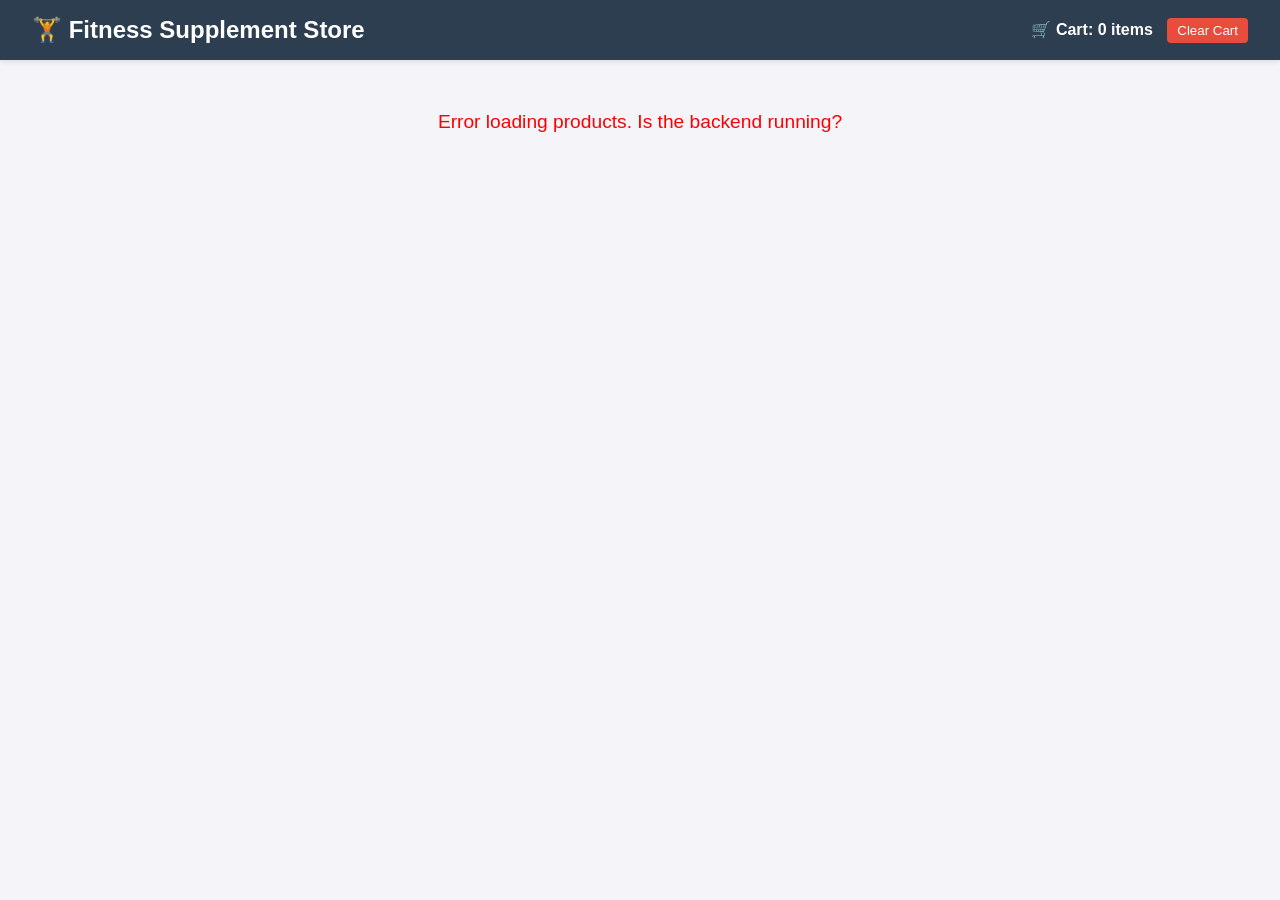
==== fitness-store/frontend/index.html @ c4d63a13 "first commit" ====
<!DOCTYPE html>
<html lang="en">
<head>
    <meta charset="UTF-8">
    <meta name="viewport" content="width=device-width, initial-scale=1.0">
    <title>Fitness Supplement Store</title>
    <link rel="stylesheet" href="style.css">
</head>
<body>

    <header>
        <h1>🏋️ Fitness Supplement Store</h1>
        <div class="cart-container">
            🛒 Cart: <span id="cart-count">0</span> items
            <button onclick="clearCart()">Clear Cart</button>
        </div>
    </header>

    <main id="products-container">
        <!-- Products will be loaded here -->
        <p class="loading">Loading products...</p>
    </main>

    <script src="script.js"></script>
</body>
</html>
---- fitness-store/frontend/style.css ----
body {
    font-family: 'Segoe UI', Tahoma, Geneva, Verdana, sans-serif;
    margin: 0;
    padding: 0;
    background-color: #f4f4f9;
    color: #333;
}

header {
    background-color: #2c3e50;
    color: white;
    padding: 1rem 2rem;
    display: flex;
    justify-content: space-between;
    align-items: center;
    box-shadow: 0 2px 5px rgba(0,0,0,0.1);
}

header h1 {
    margin: 0;
    font-size: 1.5rem;
}

.cart-container {
    font-weight: bold;
}

.cart-container button {
    background-color: #e74c3c;
    color: white;
    border: none;
    padding: 5px 10px;
    border-radius: 4px;
    cursor: pointer;
    margin-left: 10px;
}

main {
    padding: 2rem;
    display: grid;
    grid-template-columns: repeat(auto-fill, minmax(280px, 1fr));
    gap: 2rem;
    max-width: 1200px;
    margin: 0 auto;
}

.product-card {
    background: white;
    border-radius: 8px;
    box-shadow: 0 2px 5px rgba(0,0,0,0.05);
    overflow: hidden;
    transition: transform 0.2s;
    display: flex;
    flex-direction: column;
}

.product-card:hover {
    transform: translateY(-5px);
    box-shadow: 0 5px 15px rgba(0,0,0,0.1);
}

.product-image {
    width: 100%;
    height: 200px;
    object-fit: contain;
    background-color: #fff;
    padding: 10px;
    box-sizing: border-box;
}

.product-info {
    padding: 1rem;
    flex-grow: 1;
    display: flex;
    flex-direction: column;
}

.product-brand {
    color: #7f8c8d;
    font-size: 0.85rem;
    text-transform: uppercase;
    letter-spacing: 0.5px;
    margin-bottom: 5px;
}

.product-name {
    margin: 0 0 10px 0;
    font-size: 1.1rem;
    font-weight: 600;
}

.product-price {
    font-size: 1.2rem;
    color: #27ae60;
    font-weight: bold;
    margin-bottom: 10px;
}

.product-stock {
    font-size: 0.9rem;
    color: #7f8c8d;
    margin-bottom: 15px;
}

.add-to-cart-btn {
    margin-top: auto; /* Push to bottom */
    background-color: #3498db;
    color: white;
    border: none;
    padding: 10px;
    width: 100%;
    border-radius: 4px;
    cursor: pointer;
    font-size: 1rem;
    transition: background-color 0.2s;
}

.add-to-cart-btn:hover {
    background-color: #2980b9;
}

.loading {
    grid-column: 1 / -1;
    text-align: center;
    font-size: 1.2rem;
    color: #7f8c8d;
}
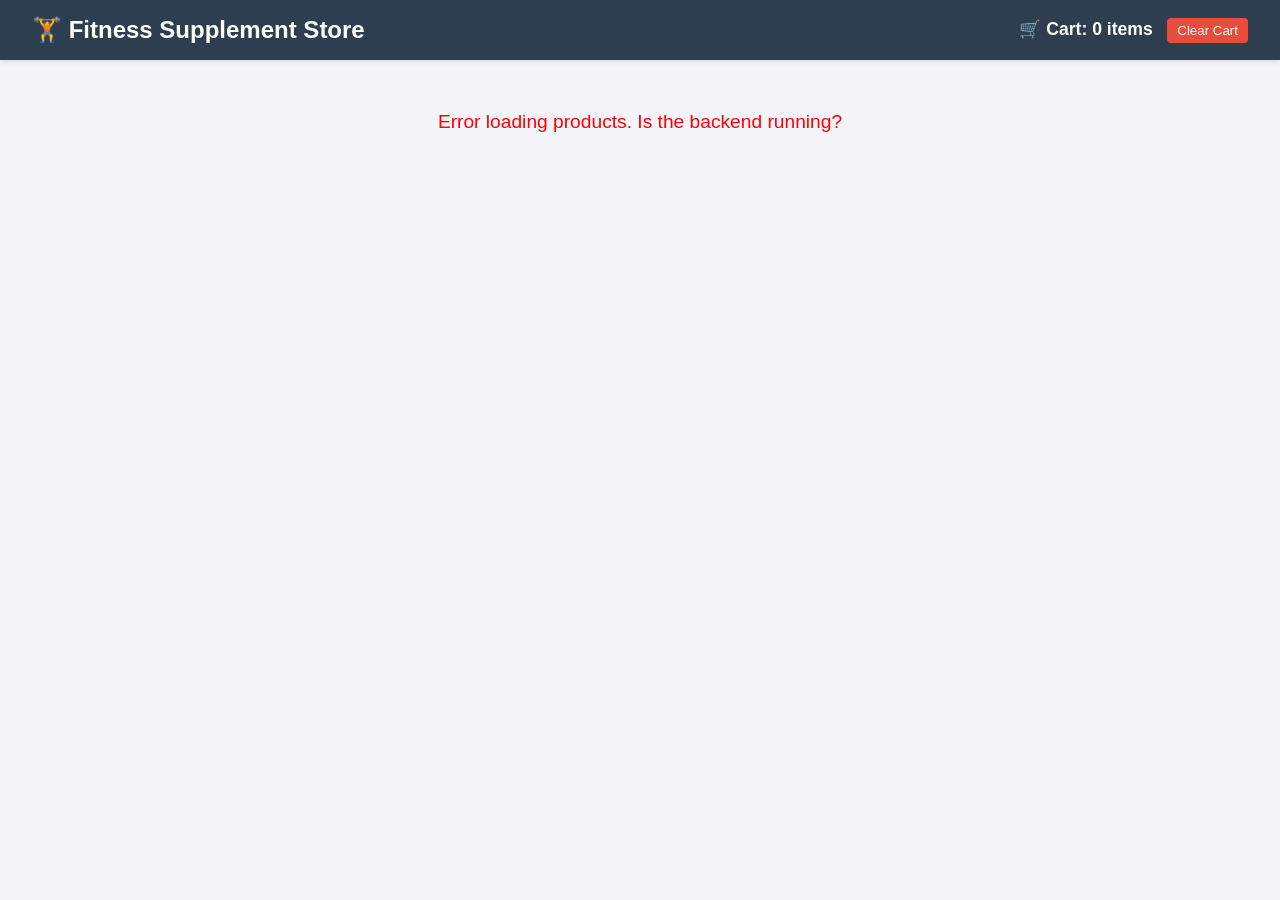
==== commit 293e4f54: "feat: Initialize fitness store application with frontend assets, product images, and database setup." ====
--- a/fitness-store/frontend/index.html
+++ b/fitness-store/frontend/index.html
@@ -11,7 +11,7 @@
     <header>
         <h1>🏋️ Fitness Supplement Store</h1>
         <div class="cart-container">
-            🛒 Cart: <span id="cart-count">0</span> items
+            <span class="cart-toggle" onclick="toggleCart()">🛒 Cart: <span id="cart-count">0</span> items</span>
             <button onclick="clearCart()">Clear Cart</button>
         </div>
     </header>
@@ -20,6 +20,20 @@
         <!-- Products will be loaded here -->
         <p class="loading">Loading products...</p>
     </main>
+    <!-- Cart Sidebar / Modal -->
+    <div id="cart-modal" class="cart-modal">
+        <div class="cart-content">
+            <span class="close-cart" onclick="toggleCart()">&times;</span>
+            <h2>Your Shopping Cart</h2>
+            <div id="cart-items-container">
+                <!-- Cart items will be dynamically injected here -->
+            </div>
+            <div class="cart-summary">
+                <h3>Total: <span id="cart-total">$0.00</span></h3>
+                <button class="checkout-btn" onclick="alert('Proceeding to checkout...')">Checkout</button>
+            </div>
+        </div>
+    </div>
 
     <script src="script.js"></script>
 </body>
--- a/fitness-store/frontend/style.css
+++ b/fitness-store/frontend/style.css
@@ -125,3 +125,122 @@
     font-size: 1.2rem;
     color: #7f8c8d;
 }
+
+.cart-toggle {
+    cursor: pointer;
+    font-size: 1.1rem;
+}
+
+.cart-toggle:hover {
+    color: #e74c3c;
+}
+
+/* Cart Modal */
+.cart-modal {
+    display: none; 
+    position: fixed; 
+    z-index: 1000; 
+    left: 0;
+    top: 0;
+    width: 100%; 
+    height: 100%; 
+    background-color: rgba(0,0,0,0.5); 
+}
+
+.cart-content {
+    background-color: #fefefe;
+    margin: 5% auto; 
+    padding: 20px;
+    border: 1px solid #888;
+    width: 80%; 
+    max-width: 600px;
+    border-radius: 8px;
+    position: relative;
+    max-height: 80vh;
+    display: flex;
+    flex-direction: column;
+}
+
+.close-cart {
+    color: #aaa;
+    float: right;
+    font-size: 28px;
+    font-weight: bold;
+    cursor: pointer;
+    text-align: right;
+}
+
+.close-cart:hover,
+.close-cart:focus {
+    color: black;
+    text-decoration: none;
+    cursor: pointer;
+}
+
+#cart-items-container {
+    overflow-y: auto;
+    flex-grow: 1;
+    margin-bottom: 20px;
+}
+
+.cart-item {
+    display: flex;
+    justify-content: space-between;
+    align-items: center;
+    border-bottom: 1px solid #ddd;
+    padding: 10px 0;
+}
+
+.cart-item-details {
+    flex-grow: 1;
+    padding: 0 15px;
+}
+
+.cart-item-title {
+    font-weight: bold;
+    margin-bottom: 5px;
+}
+
+.cart-item-quantity {
+    display: flex;
+    align-items: center;
+    gap: 10px;
+}
+
+.quantity-btn {
+    background-color: #e0e0e0;
+    border: none;
+    padding: 5px 10px;
+    cursor: pointer;
+    border-radius: 4px;
+}
+
+.cart-item-remove {
+    background-color: #e74c3c;
+    color: white;
+    border: none;
+    padding: 5px 10px;
+    cursor: pointer;
+    border-radius: 4px;
+}
+
+.cart-summary {
+    border-top: 2px solid #ddd;
+    padding-top: 15px;
+    text-align: right;
+}
+
+.checkout-btn {
+    background-color: #27ae60;
+    color: white;
+    border: none;
+    padding: 10px 20px;
+    font-size: 1.1rem;
+    cursor: pointer;
+    border-radius: 4px;
+    margin-top: 10px;
+}
+
+.checkout-btn:hover {
+    background-color: #2ecc71;
+}
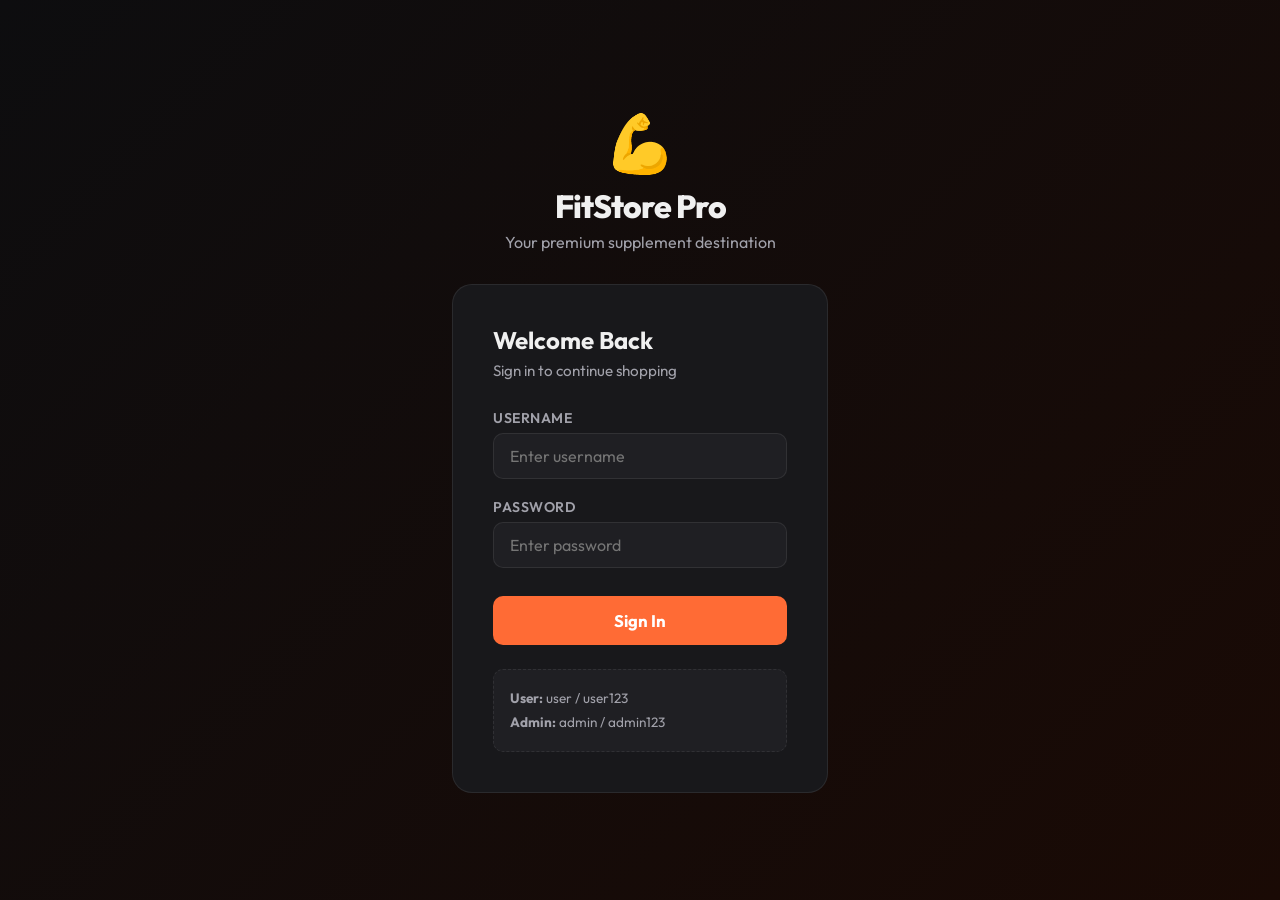
==== commit fe1a480d: "feat: Implement initial frontend for fitness store including user, admin, and authentication pages." ====
--- a/fitness-store/frontend/index.html
+++ b/fitness-store/frontend/index.html
@@ -3,38 +3,102 @@
 <head>
     <meta charset="UTF-8">
     <meta name="viewport" content="width=device-width, initial-scale=1.0">
-    <title>Fitness Supplement Store</title>
+    <title>FitStore Pro – Premium Supplements</title>
+    <meta name="description" content="Shop premium fitness supplements at FitStore Pro. Top brands, best prices.">
+    <link rel="preconnect" href="https://fonts.googleapis.com">
+    <link href="https://fonts.googleapis.com/css2?family=Outfit:wght@300;400;500;600;700;800&display=swap" rel="stylesheet">
     <link rel="stylesheet" href="style.css">
 </head>
 <body>
 
-    <header>
-        <h1>🏋️ Fitness Supplement Store</h1>
-        <div class="cart-container">
-            <span class="cart-toggle" onclick="toggleCart()">🛒 Cart: <span id="cart-count">0</span> items</span>
-            <button onclick="clearCart()">Clear Cart</button>
+    <!-- Navigation Bar -->
+    <nav class="navbar">
+        <div class="nav-brand">
+            <span class="nav-icon">💪</span>
+            <span class="nav-title">FitStore <span class="accent">Pro</span></span>
         </div>
-    </header>
+        <div class="nav-links">
+            <a href="index.html" class="nav-link active">🏠 Home</a>
+            <a href="#products-container" class="nav-link">🧴 Products</a>
+            <span class="nav-user" id="nav-username"></span>
+            <span class="cart-toggle nav-cart" onclick="toggleCart()">
+                🛒 Cart <span id="cart-count" class="cart-badge">0</span>
+            </span>
+            <button class="nav-logout-btn" onclick="logout()">Logout</button>
+        </div>
+    </nav>
 
+    <!-- Hero Section -->
+    <section class="hero">
+        <div class="hero-content">
+            <div class="hero-badge">🏆 Premium Quality Guaranteed</div>
+            <h1 class="hero-title">Fuel Your <span class="accent">Performance</span></h1>
+            <p class="hero-subtitle">Top-rated whey proteins, isolates & plant-based proteins from the world's best brands.</p>
+            <a href="#products-container" class="hero-btn">Shop Now →</a>
+        </div>
+        <div class="hero-graphic">💪</div>
+    </section>
+
+    <!-- Products Grid -->
     <main id="products-container">
-        <!-- Products will be loaded here -->
         <p class="loading">Loading products...</p>
     </main>
-    <!-- Cart Sidebar / Modal -->
+
+    <!-- Cart Modal -->
     <div id="cart-modal" class="cart-modal">
         <div class="cart-content">
             <span class="close-cart" onclick="toggleCart()">&times;</span>
-            <h2>Your Shopping Cart</h2>
-            <div id="cart-items-container">
-                <!-- Cart items will be dynamically injected here -->
-            </div>
+            <h2>🛒 Your Cart</h2>
+            <div id="cart-items-container"></div>
             <div class="cart-summary">
                 <h3>Total: <span id="cart-total">$0.00</span></h3>
                 <button class="checkout-btn" onclick="alert('Proceeding to checkout...')">Checkout</button>
+                <button class="clear-cart-btn" onclick="clearCart()">Clear Cart</button>
             </div>
         </div>
     </div>
 
+    <!-- Footer -->
+    <footer class="site-footer">
+        <div class="footer-inner">
+            <div class="footer-brand">
+                <span class="footer-icon">💪</span>
+                <span class="footer-title">FitStore <span class="accent">Pro</span></span>
+                <p class="footer-tagline">Premium supplements for peak performance.</p>
+            </div>
+            <div class="footer-links">
+                <h4>Quick Links</h4>
+                <ul>
+                    <li><a href="index.html">Home</a></li>
+                    <li><a href="#products-container">Products</a></li>
+                    <li><a href="admin.html">Admin Panel</a></li>
+                </ul>
+            </div>
+            <div class="footer-links">
+                <h4>Categories</h4>
+                <ul>
+                    <li><a href="#">Whey Protein</a></li>
+                    <li><a href="#">Isolates</a></li>
+                    <li><a href="#">Plant-Based</a></li>
+                    <li><a href="#">Supplements</a></li>
+                </ul>
+            </div>
+            <div class="footer-links">
+                <h4>Support</h4>
+                <ul>
+                    <li><a href="#">FAQ</a></li>
+                    <li><a href="#">Shipping Policy</a></li>
+                    <li><a href="#">Returns</a></li>
+                    <li><a href="#">Contact Us</a></li>
+                </ul>
+            </div>
+        </div>
+        <div class="footer-bottom">
+            <p>&copy; 2026 FitStore Pro. All rights reserved.</p>
+            <p class="footer-tech">Powered by Spring Boot &amp; Vanilla JS</p>
+        </div>
+    </footer>
+
     <script src="script.js"></script>
 </body>
 </html>
--- a/fitness-store/frontend/style.css
+++ b/fitness-store/frontend/style.css
@@ -1,246 +1,1097 @@
-body {
-    font-family: 'Segoe UI', Tahoma, Geneva, Verdana, sans-serif;
+/* ===========================
+   GLOBAL & FONTS
+=========================== */
+*,
+*::before,
+*::after {
+    box-sizing: border-box;
     margin: 0;
     padding: 0;
-    background-color: #f4f4f9;
-    color: #333;
-}
-
-header {
-    background-color: #2c3e50;
+}
+
+:root {
+    --bg-dark: #0d0d0f;
+    --bg-card: #18181b;
+    --bg-card2: #1f1f23;
+    --accent: #ff6b35;
+    --accent-light: #ff8c5a;
+    --accent-glow: rgba(255, 107, 53, 0.3);
+    --text-primary: #f0f0f0;
+    --text-secondary: #a1a1aa;
+    --text-muted: #6b6b78;
+    --border: rgba(255, 255, 255, 0.08);
+    --success: #22c55e;
+    --error: #ef4444;
+    --navbar-h: 68px;
+}
+
+body {
+    font-family: 'Outfit', sans-serif;
+    background-color: var(--bg-dark);
+    color: var(--text-primary);
+    min-height: 100vh;
+}
+
+.accent {
+    color: var(--accent);
+}
+
+/* ===========================
+   NAVBAR
+=========================== */
+.navbar {
+    position: sticky;
+    top: 0;
+    z-index: 900;
+    height: var(--navbar-h);
+    display: flex;
+    align-items: center;
+    justify-content: space-between;
+    padding: 0 2.5rem;
+    background: rgba(13, 13, 15, 0.85);
+    backdrop-filter: blur(16px);
+    border-bottom: 1px solid var(--border);
+}
+
+.nav-brand {
+    display: flex;
+    align-items: center;
+    gap: 10px;
+    text-decoration: none;
+}
+
+.nav-icon {
+    font-size: 1.8rem;
+}
+
+.nav-title {
+    font-size: 1.4rem;
+    font-weight: 700;
+    color: var(--text-primary);
+    letter-spacing: -0.5px;
+}
+
+.nav-links {
+    display: flex;
+    align-items: center;
+    gap: 1.2rem;
+}
+
+.nav-link {
+    text-decoration: none;
+    color: var(--text-secondary);
+    font-size: 0.95rem;
+    font-weight: 500;
+    transition: color 0.2s;
+}
+
+.nav-link:hover,
+.nav-link.active {
+    color: var(--text-primary);
+}
+
+.nav-user {
+    font-size: 0.9rem;
+    color: var(--text-secondary);
+    background: var(--bg-card2);
+    padding: 6px 14px;
+    border-radius: 20px;
+    border: 1px solid var(--border);
+}
+
+.nav-cart {
+    cursor: pointer;
+    font-size: 0.95rem;
+    font-weight: 600;
+    color: var(--text-primary);
+    display: flex;
+    align-items: center;
+    gap: 8px;
+    background: var(--bg-card2);
+    padding: 6px 16px;
+    border-radius: 20px;
+    border: 1px solid var(--border);
+    transition: border-color 0.2s;
+}
+
+.nav-cart:hover {
+    border-color: var(--accent);
+}
+
+.cart-badge {
+    background: var(--accent);
     color: white;
-    padding: 1rem 2rem;
-    display: flex;
+    border-radius: 10px;
+    padding: 1px 8px;
+    font-size: 0.8rem;
+    font-weight: 700;
+    min-width: 22px;
+    text-align: center;
+}
+
+.nav-logout-btn {
+    background: transparent;
+    color: var(--error);
+    border: 1px solid var(--error);
+    padding: 6px 16px;
+    border-radius: 20px;
+    cursor: pointer;
+    font-size: 0.9rem;
+    font-family: 'Outfit', sans-serif;
+    font-weight: 500;
+    transition: background 0.2s, color 0.2s;
+}
+
+.nav-logout-btn:hover {
+    background: var(--error);
+    color: white;
+}
+
+/* ===========================
+   HERO SECTION
+=========================== */
+.hero {
+    display: flex;
+    align-items: center;
     justify-content: space-between;
-    align-items: center;
-    box-shadow: 0 2px 5px rgba(0,0,0,0.1);
-}
-
-header h1 {
-    margin: 0;
-    font-size: 1.5rem;
-}
-
-.cart-container {
-    font-weight: bold;
-}
-
-.cart-container button {
-    background-color: #e74c3c;
+    padding: 5rem 4rem 4rem;
+    background: linear-gradient(135deg, #0d0d0f 0%, #1a0a05 50%, #0d0d0f 100%);
+    border-bottom: 1px solid var(--border);
+    overflow: hidden;
+    position: relative;
+}
+
+.hero::before {
+    content: '';
+    position: absolute;
+    top: -50%;
+    left: -10%;
+    width: 600px;
+    height: 600px;
+    background: radial-gradient(circle, var(--accent-glow) 0%, transparent 70%);
+    pointer-events: none;
+}
+
+.hero-content {
+    max-width: 600px;
+    position: relative;
+}
+
+.hero-badge {
+    display: inline-block;
+    background: var(--accent-glow);
+    color: var(--accent);
+    border: 1px solid var(--accent);
+    border-radius: 20px;
+    font-size: 0.85rem;
+    font-weight: 600;
+    padding: 6px 16px;
+    margin-bottom: 1.5rem;
+    letter-spacing: 0.5px;
+}
+
+.hero-title {
+    font-size: 3.8rem;
+    font-weight: 800;
+    line-height: 1.1;
+    margin-bottom: 1.2rem;
+    letter-spacing: -1.5px;
+}
+
+.hero-subtitle {
+    font-size: 1.15rem;
+    color: var(--text-secondary);
+    line-height: 1.7;
+    margin-bottom: 2rem;
+    max-width: 480px;
+}
+
+.hero-btn {
+    display: inline-block;
+    background: var(--accent);
+    color: white;
+    text-decoration: none;
+    padding: 14px 32px;
+    border-radius: 30px;
+    font-size: 1rem;
+    font-weight: 700;
+    transition: background 0.2s, transform 0.2s, box-shadow 0.2s;
+    box-shadow: 0 4px 20px var(--accent-glow);
+}
+
+.hero-btn:hover {
+    background: var(--accent-light);
+    transform: translateY(-2px);
+    box-shadow: 0 8px 30px var(--accent-glow);
+}
+
+.hero-graphic {
+    font-size: 9rem;
+    opacity: 0.6;
+    filter: drop-shadow(0 0 60px var(--accent-glow));
+    animation: float 4s ease-in-out infinite;
+}
+
+@keyframes float {
+
+    0%,
+    100% {
+        transform: translateY(0);
+    }
+
+    50% {
+        transform: translateY(-18px);
+    }
+}
+
+/* ===========================
+   PRODUCTS GRID
+=========================== */
+main {
+    padding: 3rem 2.5rem;
+    display: grid;
+    grid-template-columns: repeat(auto-fill, minmax(300px, 1fr));
+    gap: 1.8rem;
+    max-width: 1400px;
+    margin: 0 auto;
+}
+
+.product-card {
+    background: var(--bg-card);
+    border: 1px solid var(--border);
+    border-radius: 16px;
+    overflow: hidden;
+    display: flex;
+    flex-direction: column;
+    transition: transform 0.25s, box-shadow 0.25s, border-color 0.25s;
+}
+
+.product-card:hover {
+    transform: translateY(-6px);
+    box-shadow: 0 20px 50px rgba(0, 0, 0, 0.5);
+    border-color: rgba(255, 107, 53, 0.3);
+}
+
+.card-img-wrap {
+    background: #111114;
+    height: 220px;
+    display: flex;
+    align-items: center;
+    justify-content: center;
+    overflow: hidden;
+    border-bottom: 1px solid var(--border);
+}
+
+.product-image {
+    width: 100%;
+    height: 100%;
+    object-fit: contain;
+    padding: 12px;
+    transition: transform 0.3s;
+}
+
+.product-card:hover .product-image {
+    transform: scale(1.04);
+}
+
+.product-info {
+    padding: 1.2rem 1.3rem;
+    display: flex;
+    flex-direction: column;
+    flex-grow: 1;
+}
+
+.product-brand {
+    font-size: 0.75rem;
+    text-transform: uppercase;
+    letter-spacing: 1.5px;
+    color: var(--accent);
+    font-weight: 600;
+    margin-bottom: 6px;
+}
+
+.product-name {
+    font-size: 1.05rem;
+    font-weight: 700;
+    color: var(--text-primary);
+    margin-bottom: 8px;
+    line-height: 1.4;
+}
+
+.product-desc {
+    font-size: 0.85rem;
+    color: var(--text-muted);
+    line-height: 1.55;
+    margin-bottom: 14px;
+    flex-grow: 1;
+    display: -webkit-box;
+    -webkit-line-clamp: 2;
+    line-clamp: 2;
+    -webkit-box-orient: vertical;
+    overflow: hidden;
+}
+
+.product-footer {
+    display: flex;
+    justify-content: space-between;
+    align-items: center;
+    margin-bottom: 14px;
+}
+
+.product-price {
+    font-size: 1.3rem;
+    font-weight: 800;
+    color: var(--accent);
+}
+
+.product-stock {
+    font-size: 0.8rem;
+    font-weight: 500;
+}
+
+.in-stock {
+    color: var(--success);
+}
+
+.out-stock {
+    color: var(--error);
+}
+
+.add-to-cart-btn {
+    width: 100%;
+    background: var(--accent);
     color: white;
     border: none;
-    padding: 5px 10px;
-    border-radius: 4px;
-    cursor: pointer;
-    margin-left: 10px;
-}
-
-main {
-    padding: 2rem;
-    display: grid;
-    grid-template-columns: repeat(auto-fill, minmax(280px, 1fr));
-    gap: 2rem;
-    max-width: 1200px;
-    margin: 0 auto;
-}
-
-.product-card {
-    background: white;
-    border-radius: 8px;
-    box-shadow: 0 2px 5px rgba(0,0,0,0.05);
-    overflow: hidden;
-    transition: transform 0.2s;
-    display: flex;
-    flex-direction: column;
-}
-
-.product-card:hover {
-    transform: translateY(-5px);
-    box-shadow: 0 5px 15px rgba(0,0,0,0.1);
-}
-
-.product-image {
-    width: 100%;
-    height: 200px;
-    object-fit: contain;
-    background-color: #fff;
-    padding: 10px;
-    box-sizing: border-box;
-}
-
-.product-info {
-    padding: 1rem;
-    flex-grow: 1;
-    display: flex;
-    flex-direction: column;
-}
-
-.product-brand {
-    color: #7f8c8d;
-    font-size: 0.85rem;
-    text-transform: uppercase;
-    letter-spacing: 0.5px;
-    margin-bottom: 5px;
-}
-
-.product-name {
-    margin: 0 0 10px 0;
-    font-size: 1.1rem;
-    font-weight: 600;
-}
-
-.product-price {
-    font-size: 1.2rem;
-    color: #27ae60;
-    font-weight: bold;
-    margin-bottom: 10px;
-}
-
-.product-stock {
-    font-size: 0.9rem;
-    color: #7f8c8d;
-    margin-bottom: 15px;
-}
-
-.add-to-cart-btn {
-    margin-top: auto; /* Push to bottom */
-    background-color: #3498db;
-    color: white;
-    border: none;
-    padding: 10px;
-    width: 100%;
-    border-radius: 4px;
-    cursor: pointer;
-    font-size: 1rem;
-    transition: background-color 0.2s;
-}
-
-.add-to-cart-btn:hover {
-    background-color: #2980b9;
+    padding: 12px;
+    border-radius: 10px;
+    font-size: 0.95rem;
+    font-weight: 700;
+    font-family: 'Outfit', sans-serif;
+    cursor: pointer;
+    transition: background 0.2s, transform 0.15s;
+}
+
+.add-to-cart-btn:hover:not(:disabled) {
+    background: var(--accent-light);
+    transform: translateY(-1px);
+}
+
+.add-to-cart-btn:disabled {
+    background: var(--bg-card2);
+    color: var(--text-muted);
+    cursor: not-allowed;
 }
 
 .loading {
     grid-column: 1 / -1;
     text-align: center;
-    font-size: 1.2rem;
-    color: #7f8c8d;
-}
-
-.cart-toggle {
-    cursor: pointer;
     font-size: 1.1rem;
-}
-
-.cart-toggle:hover {
-    color: #e74c3c;
-}
-
-/* Cart Modal */
+    color: var(--text-secondary);
+    padding: 3rem;
+}
+
+/* ===========================
+   CART MODAL
+=========================== */
 .cart-modal {
-    display: none; 
-    position: fixed; 
-    z-index: 1000; 
-    left: 0;
-    top: 0;
-    width: 100%; 
-    height: 100%; 
-    background-color: rgba(0,0,0,0.5); 
+    display: none;
+    position: fixed;
+    z-index: 1000;
+    inset: 0;
+    background: rgba(0, 0, 0, 0.7);
+    backdrop-filter: blur(4px);
 }
 
 .cart-content {
-    background-color: #fefefe;
-    margin: 5% auto; 
-    padding: 20px;
-    border: 1px solid #888;
-    width: 80%; 
-    max-width: 600px;
-    border-radius: 8px;
+    background: var(--bg-card);
+    border: 1px solid var(--border);
+    margin: 5% auto;
+    padding: 2rem;
+    width: 90%;
+    max-width: 560px;
+    border-radius: 20px;
     position: relative;
     max-height: 80vh;
     display: flex;
     flex-direction: column;
 }
 
+.cart-content h2 {
+    font-size: 1.4rem;
+    margin-bottom: 1.2rem;
+}
+
 .close-cart {
-    color: #aaa;
-    float: right;
-    font-size: 28px;
-    font-weight: bold;
-    cursor: pointer;
-    text-align: right;
-}
-
-.close-cart:hover,
-.close-cart:focus {
-    color: black;
-    text-decoration: none;
-    cursor: pointer;
+    position: absolute;
+    top: 1.2rem;
+    right: 1.5rem;
+    font-size: 1.6rem;
+    color: var(--text-secondary);
+    cursor: pointer;
+    transition: color 0.2s;
+}
+
+.close-cart:hover {
+    color: var(--text-primary);
 }
 
 #cart-items-container {
     overflow-y: auto;
     flex-grow: 1;
-    margin-bottom: 20px;
+    margin-bottom: 1rem;
+}
+
+.empty-cart {
+    color: var(--text-secondary);
+    text-align: center;
+    padding: 2rem;
 }
 
 .cart-item {
     display: flex;
     justify-content: space-between;
     align-items: center;
-    border-bottom: 1px solid #ddd;
-    padding: 10px 0;
+    border-bottom: 1px solid var(--border);
+    padding: 12px 0;
+    gap: 10px;
 }
 
 .cart-item-details {
     flex-grow: 1;
-    padding: 0 15px;
 }
 
 .cart-item-title {
-    font-weight: bold;
-    margin-bottom: 5px;
+    font-weight: 600;
+    margin-bottom: 4px;
+    font-size: 0.95rem;
+}
+
+.cart-item-price {
+    font-size: 0.85rem;
+    color: var(--text-secondary);
 }
 
 .cart-item-quantity {
     display: flex;
     align-items: center;
+    gap: 8px;
+    flex-shrink: 0;
+}
+
+.quantity-btn {
+    background: var(--bg-card2);
+    color: var(--text-primary);
+    border: 1px solid var(--border);
+    width: 28px;
+    height: 28px;
+    border-radius: 6px;
+    cursor: pointer;
+    font-size: 1rem;
+    transition: background 0.15s;
+}
+
+.quantity-btn:hover {
+    background: var(--accent);
+    border-color: var(--accent);
+}
+
+.cart-item-remove {
+    background: transparent;
+    color: var(--error);
+    border: 1px solid var(--error);
+    width: 28px;
+    height: 28px;
+    border-radius: 6px;
+    cursor: pointer;
+    font-size: 0.85rem;
+    transition: background 0.15s;
+}
+
+.cart-item-remove:hover {
+    background: var(--error);
+    color: white;
+}
+
+.cart-summary {
+    border-top: 1px solid var(--border);
+    padding-top: 1rem;
+    display: flex;
+    flex-direction: column;
     gap: 10px;
 }
 
-.quantity-btn {
-    background-color: #e0e0e0;
-    border: none;
-    padding: 5px 10px;
-    cursor: pointer;
-    border-radius: 4px;
-}
-
-.cart-item-remove {
-    background-color: #e74c3c;
+.cart-summary h3 {
+    font-size: 1.2rem;
+}
+
+.checkout-btn {
+    background: var(--success);
     color: white;
     border: none;
-    padding: 5px 10px;
-    cursor: pointer;
-    border-radius: 4px;
-}
-
-.cart-summary {
-    border-top: 2px solid #ddd;
-    padding-top: 15px;
-    text-align: right;
-}
-
-.checkout-btn {
-    background-color: #27ae60;
+    padding: 12px;
+    border-radius: 10px;
+    font-size: 1rem;
+    font-weight: 700;
+    font-family: 'Outfit', sans-serif;
+    cursor: pointer;
+    transition: opacity 0.2s;
+}
+
+.checkout-btn:hover {
+    opacity: 0.85;
+}
+
+.clear-cart-btn {
+    background: transparent;
+    color: var(--error);
+    border: 1px solid var(--error);
+    padding: 10px;
+    border-radius: 10px;
+    font-size: 0.9rem;
+    font-weight: 600;
+    font-family: 'Outfit', sans-serif;
+    cursor: pointer;
+    transition: background 0.2s;
+}
+
+.clear-cart-btn:hover {
+    background: var(--error);
+    color: white;
+}
+
+/* ===========================
+   TOAST NOTIFICATION
+=========================== */
+.toast {
+    position: fixed;
+    bottom: 2rem;
+    right: 2rem;
+    background: var(--bg-card2);
+    color: var(--text-primary);
+    border: 1px solid var(--accent);
+    padding: 14px 22px;
+    border-radius: 12px;
+    font-size: 0.95rem;
+    font-weight: 500;
+    opacity: 0;
+    transform: translateY(20px);
+    transition: opacity 0.3s, transform 0.3s;
+    z-index: 2000;
+    pointer-events: none;
+}
+
+.toast.show {
+    opacity: 1;
+    transform: translateY(0);
+}
+
+/* ===========================
+   LOGIN PAGE
+=========================== */
+.login-page {
+    background: linear-gradient(135deg, #0d0d0f 0%, #1a0a05 100%);
+    display: flex;
+    align-items: center;
+    justify-content: center;
+    min-height: 100vh;
+}
+
+.login-wrapper {
+    display: flex;
+    flex-direction: column;
+    align-items: center;
+    width: 100%;
+    max-width: 440px;
+    padding: 2rem;
+}
+
+.login-brand {
+    text-align: center;
+    margin-bottom: 2rem;
+}
+
+.brand-icon {
+    font-size: 3.5rem;
+    margin-bottom: 0.5rem;
+}
+
+.login-brand h1 {
+    font-size: 2rem;
+    font-weight: 800;
+    letter-spacing: -1px;
+}
+
+.login-brand p {
+    color: var(--text-secondary);
+    margin-top: 6px;
+}
+
+.login-card {
+    background: var(--bg-card);
+    border: 1px solid var(--border);
+    border-radius: 20px;
+    padding: 2.5rem;
+    width: 100%;
+}
+
+.login-card h2 {
+    font-size: 1.5rem;
+    font-weight: 700;
+    margin-bottom: 6px;
+}
+
+.login-subtitle {
+    color: var(--text-secondary);
+    margin-bottom: 1.8rem;
+    font-size: 0.95rem;
+}
+
+.login-error {
+    background: rgba(239, 68, 68, 0.12);
+    border: 1px solid var(--error);
+    color: var(--error);
+    border-radius: 10px;
+    padding: 10px 14px;
+    font-size: 0.9rem;
+    margin-bottom: 1rem;
+}
+
+.form-group {
+    margin-bottom: 1.2rem;
+}
+
+.form-group label {
+    display: block;
+    font-size: 0.88rem;
+    font-weight: 600;
+    color: var(--text-secondary);
+    margin-bottom: 6px;
+    text-transform: uppercase;
+    letter-spacing: 0.5px;
+}
+
+.form-group input,
+.form-group textarea,
+.form-group select {
+    width: 100%;
+    background: var(--bg-card2);
+    border: 1px solid var(--border);
+    color: var(--text-primary);
+    padding: 12px 16px;
+    border-radius: 10px;
+    font-size: 1rem;
+    font-family: 'Outfit', sans-serif;
+    transition: border-color 0.2s, box-shadow 0.2s;
+    outline: none;
+}
+
+.form-group input:focus,
+.form-group textarea:focus {
+    border-color: var(--accent);
+    box-shadow: 0 0 0 3px var(--accent-glow);
+}
+
+.form-group textarea {
+    resize: vertical;
+}
+
+.login-btn {
+    width: 100%;
+    background: var(--accent);
     color: white;
     border: none;
-    padding: 10px 20px;
-    font-size: 1.1rem;
-    cursor: pointer;
-    border-radius: 4px;
-    margin-top: 10px;
-}
-
-.checkout-btn:hover {
-    background-color: #2ecc71;
-}
+    padding: 14px;
+    border-radius: 10px;
+    font-size: 1.05rem;
+    font-weight: 700;
+    font-family: 'Outfit', sans-serif;
+    cursor: pointer;
+    transition: background 0.2s, transform 0.15s;
+    margin-top: 0.5rem;
+}
+
+.login-btn:hover {
+    background: var(--accent-light);
+    transform: translateY(-1px);
+}
+
+.login-hint {
+    margin-top: 1.5rem;
+    padding: 1rem;
+    background: var(--bg-card2);
+    border: 1px dashed var(--border);
+    border-radius: 10px;
+    font-size: 0.85rem;
+    color: var(--text-secondary);
+    line-height: 1.8;
+}
+
+/* ===========================
+   ADMIN PAGE
+=========================== */
+.admin-page {
+    background: var(--bg-dark);
+}
+
+.admin-container {
+    max-width: 1200px;
+    margin: 0 auto;
+    padding: 2.5rem;
+}
+
+.admin-header {
+    margin-bottom: 2rem;
+}
+
+.admin-header h1 {
+    font-size: 2rem;
+    font-weight: 800;
+}
+
+.admin-header p {
+    color: var(--text-secondary);
+    margin-top: 6px;
+}
+
+.admin-form-card,
+.admin-table-card {
+    background: var(--bg-card);
+    border: 1px solid var(--border);
+    border-radius: 16px;
+    padding: 2rem;
+    margin-bottom: 2rem;
+}
+
+.admin-form-card h2,
+.admin-table-card h2 {
+    font-size: 1.2rem;
+    font-weight: 700;
+    margin-bottom: 1.5rem;
+}
+
+.admin-form-grid {
+    display: grid;
+    grid-template-columns: 1fr 1fr;
+    gap: 1rem;
+}
+
+.full-width {
+    grid-column: 1 / -1;
+}
+
+.form-actions {
+    display: flex;
+    gap: 1rem;
+    margin-top: 1.2rem;
+}
+
+.admin-save-btn {
+    background: var(--accent);
+    color: white;
+    border: none;
+    padding: 12px 28px;
+    border-radius: 10px;
+    font-size: 1rem;
+    font-weight: 700;
+    font-family: 'Outfit', sans-serif;
+    cursor: pointer;
+    transition: background 0.2s;
+}
+
+.admin-save-btn:hover {
+    background: var(--accent-light);
+}
+
+.admin-cancel-btn {
+    background: transparent;
+    color: var(--text-secondary);
+    border: 1px solid var(--border);
+    padding: 12px 24px;
+    border-radius: 10px;
+    font-size: 1rem;
+    font-family: 'Outfit', sans-serif;
+    cursor: pointer;
+    transition: border-color 0.2s, color 0.2s;
+}
+
+.admin-cancel-btn:hover {
+    border-color: var(--text-secondary);
+    color: var(--text-primary);
+}
+
+.form-message {
+    margin-top: 1rem;
+    padding: 10px 16px;
+    border-radius: 10px;
+    font-size: 0.9rem;
+    font-weight: 500;
+}
+
+.form-message.success {
+    background: rgba(34, 197, 94, 0.1);
+    border: 1px solid var(--success);
+    color: var(--success);
+}
+
+.form-message.error {
+    background: rgba(239, 68, 68, 0.1);
+    border: 1px solid var(--error);
+    color: var(--error);
+}
+
+.table-header {
+    display: flex;
+    justify-content: space-between;
+    align-items: center;
+    margin-bottom: 1.5rem;
+}
+
+.product-count-badge {
+    background: var(--bg-card2);
+    border: 1px solid var(--border);
+    padding: 5px 14px;
+    border-radius: 20px;
+    font-size: 0.85rem;
+    color: var(--text-secondary);
+}
+
+.table-responsive {
+    overflow-x: auto;
+}
+
+#products-table {
+    width: 100%;
+    border-collapse: collapse;
+    font-size: 0.9rem;
+}
+
+#products-table th {
+    text-align: left;
+    padding: 12px 14px;
+    color: var(--text-muted);
+    font-size: 0.8rem;
+    text-transform: uppercase;
+    letter-spacing: 1px;
+    border-bottom: 1px solid var(--border);
+}
+
+#products-table td {
+    padding: 14px;
+    border-bottom: 1px solid var(--border);
+    vertical-align: middle;
+}
+
+#products-table tr:last-child td {
+    border-bottom: none;
+}
+
+#products-table tr:hover td {
+    background: var(--bg-card2);
+}
+
+.table-img {
+    width: 56px;
+    height: 56px;
+    object-fit: contain;
+    border-radius: 8px;
+    background: #111;
+}
+
+.id-cell {
+    color: var(--text-muted);
+}
+
+.price-cell {
+    color: var(--accent);
+    font-weight: 700;
+}
+
+.action-cell {
+    display: flex;
+    gap: 8px;
+}
+
+.edit-btn,
+.delete-btn {
+    border: none;
+    padding: 7px 14px;
+    border-radius: 8px;
+    font-size: 0.85rem;
+    font-weight: 600;
+    font-family: 'Outfit', sans-serif;
+    cursor: pointer;
+    transition: opacity 0.2s;
+}
+
+.edit-btn {
+    background: rgba(99, 102, 241, 0.15);
+    color: #818cf8;
+    border: 1px solid rgba(99, 102, 241, 0.3);
+}
+
+.edit-btn:hover {
+    opacity: 0.75;
+}
+
+.delete-btn {
+    background: rgba(239, 68, 68, 0.12);
+    color: var(--error);
+    border: 1px solid rgba(239, 68, 68, 0.3);
+}
+
+.delete-btn:hover {
+    opacity: 0.75;
+}
+
+.table-loading {
+    text-align: center;
+    color: var(--text-secondary);
+    padding: 2rem;
+}
+
+/* ===========================
+   RESPONSIVE
+=========================== */
+@media (max-width: 768px) {
+    .hero {
+        flex-direction: column;
+        padding: 3rem 1.5rem;
+        text-align: center;
+    }
+
+    .hero-graphic {
+        font-size: 5rem;
+        margin-top: 2rem;
+    }
+
+    .hero-title {
+        font-size: 2.5rem;
+    }
+
+    .navbar {
+        padding: 0 1.2rem;
+    }
+
+    .nav-links {
+        gap: 0.6rem;
+    }
+
+    .admin-form-grid {
+        grid-template-columns: 1fr;
+    }
+
+    .admin-container {
+        padding: 1.5rem;
+    }
+
+    main {
+        padding: 1.5rem;
+    }
+}
+
+/* ===========================
+   FOOTER
+=========================== */
+.site-footer {
+    background: #0a0a0c;
+    border-top: 1px solid var(--border);
+    margin-top: 4rem;
+}
+
+.footer-inner {
+    max-width: 1400px;
+    margin: 0 auto;
+    padding: 3.5rem 2.5rem 2rem;
+    display: grid;
+    grid-template-columns: 2fr 1fr 1fr 1fr;
+    gap: 2.5rem;
+}
+
+.footer-brand {
+    display: block;
+}
+
+.footer-icon {
+    font-size: 2rem;
+    display: block;
+    margin-bottom: 8px;
+}
+
+.footer-title {
+    font-size: 1.3rem;
+    font-weight: 700;
+    display: block;
+    margin-bottom: 10px;
+    letter-spacing: -0.5px;
+}
+
+.footer-tagline {
+    color: var(--text-muted);
+    font-size: 0.9rem;
+    line-height: 1.6;
+    max-width: 240px;
+}
+
+.footer-links h4 {
+    color: var(--text-primary);
+    font-size: 0.9rem;
+    font-weight: 700;
+    text-transform: uppercase;
+    letter-spacing: 1px;
+    margin-bottom: 1rem;
+}
+
+.footer-links ul {
+    list-style: none;
+    display: flex;
+    flex-direction: column;
+    gap: 10px;
+}
+
+.footer-links ul li a {
+    color: var(--text-muted);
+    text-decoration: none;
+    font-size: 0.9rem;
+    transition: color 0.2s;
+}
+
+.footer-links ul li a:hover {
+    color: var(--accent);
+}
+
+.footer-bottom {
+    max-width: 1400px;
+    margin: 0 auto;
+    padding: 1.2rem 2.5rem;
+    border-top: 1px solid var(--border);
+    display: flex;
+    justify-content: space-between;
+    align-items: center;
+    font-size: 0.85rem;
+    color: var(--text-muted);
+}
+
+.footer-tech {
+    font-size: 0.8rem;
+}
+
+.admin-footer {
+    margin-top: 2rem;
+}
+
+.admin-footer .footer-bottom {
+    justify-content: center;
+    gap: 2rem;
+}
+
+@media (max-width: 768px) {
+    .footer-inner {
+        grid-template-columns: 1fr 1fr;
+    }
+
+    .footer-bottom {
+        flex-direction: column;
+        gap: 6px;
+        text-align: center;
+    }
+}
